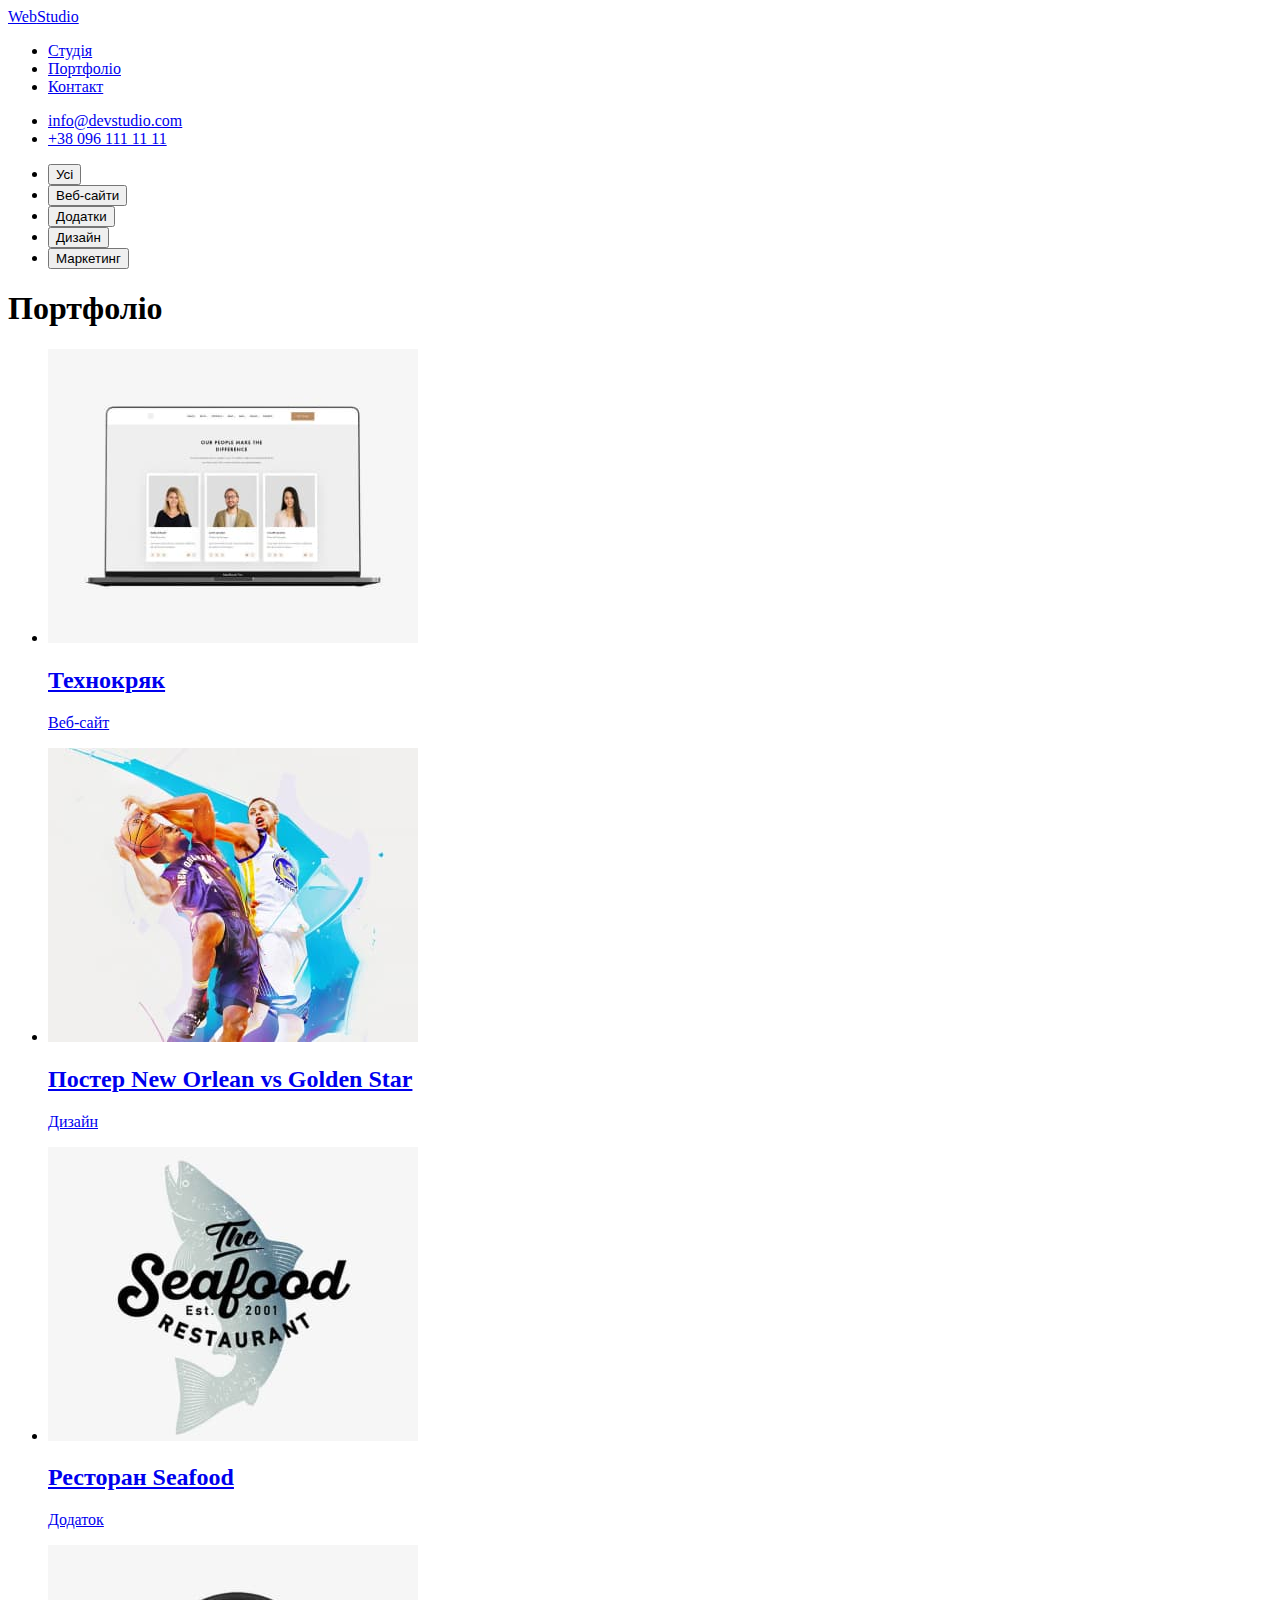
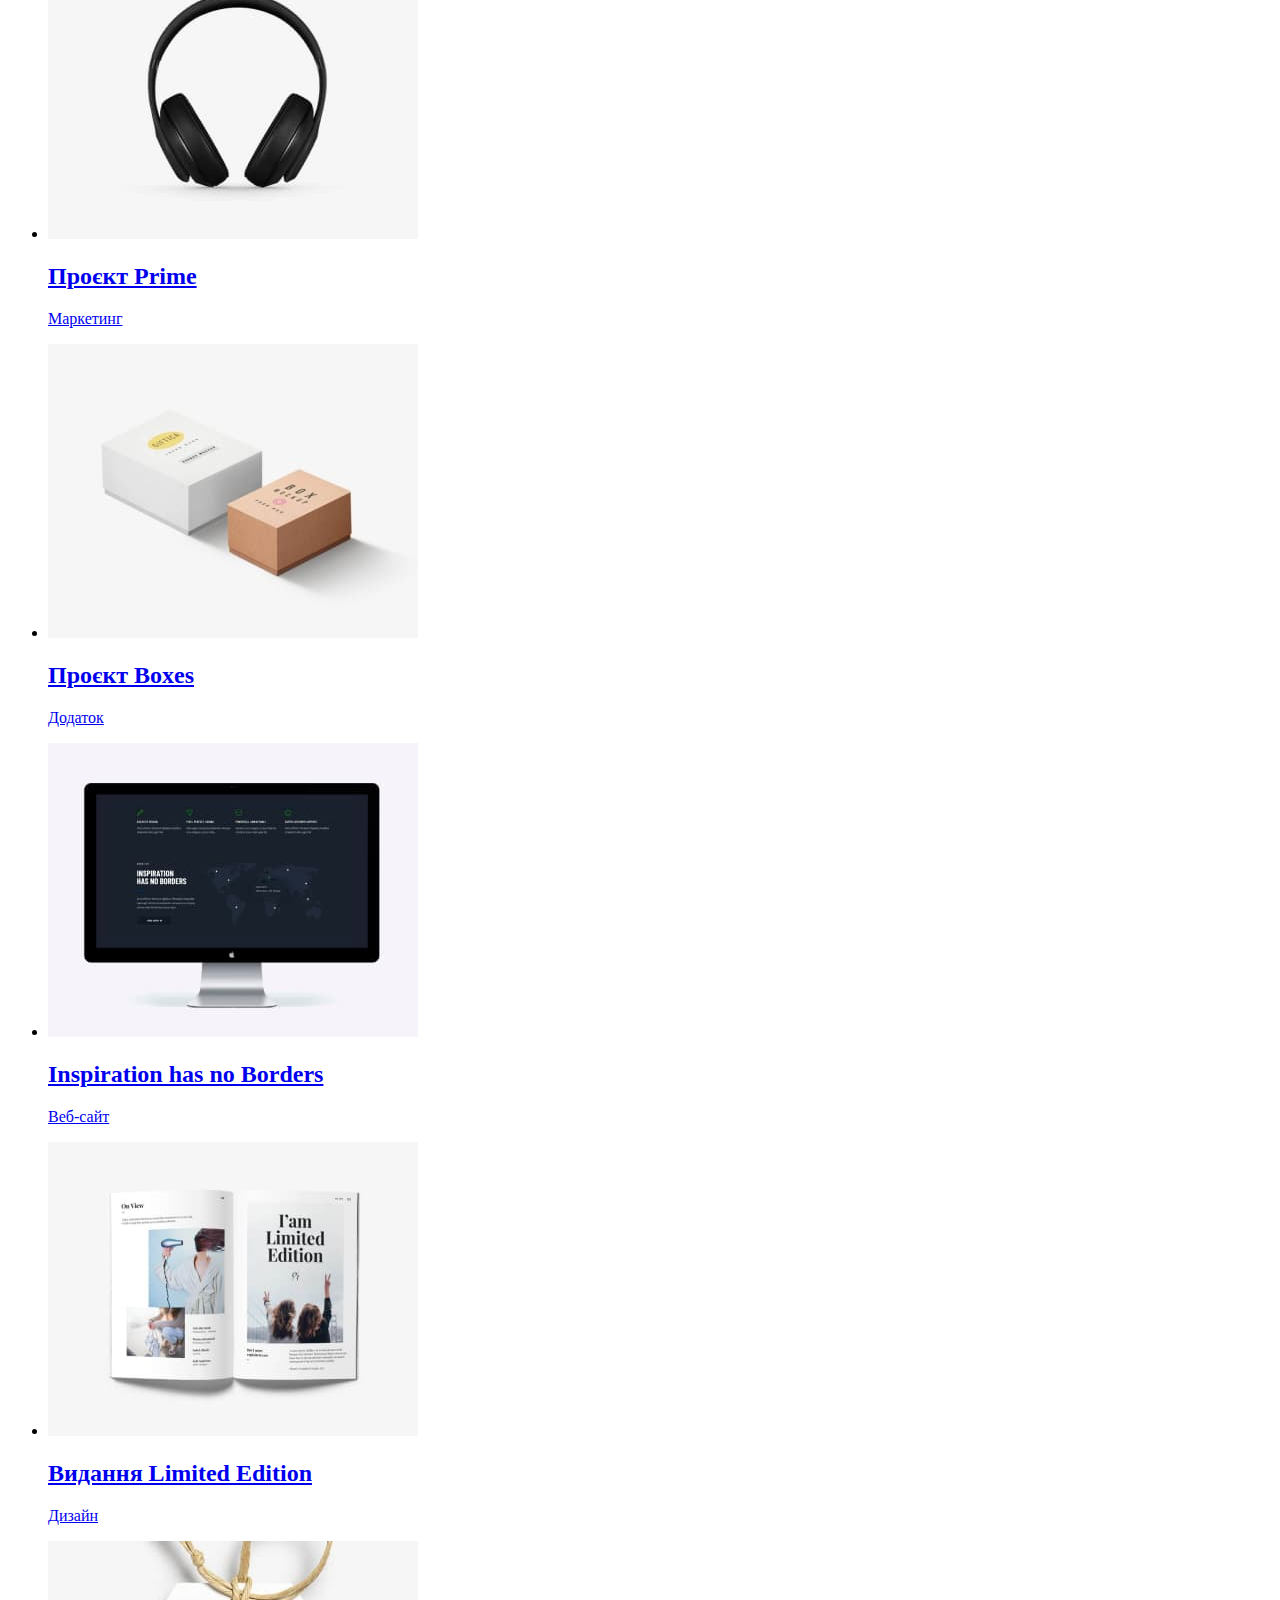
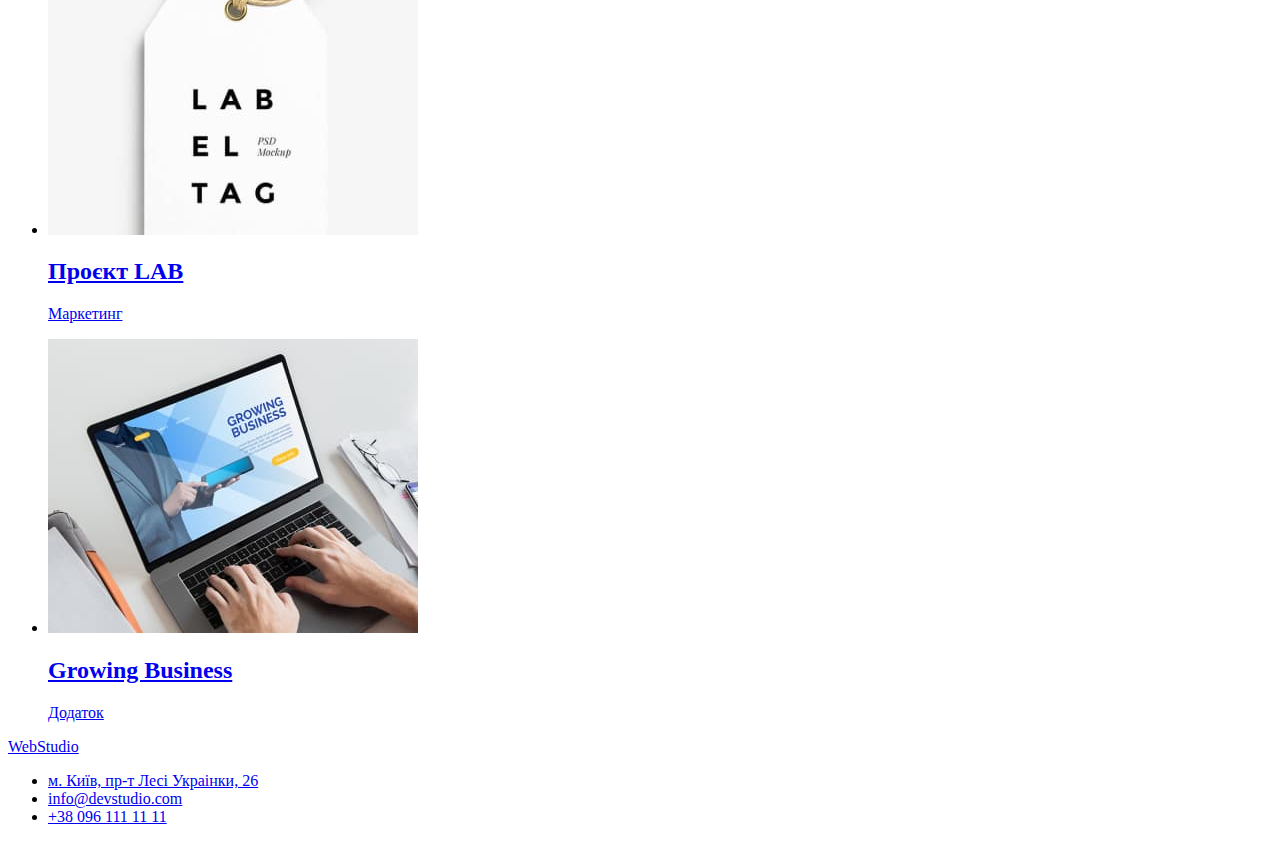
==== portfolio.html @ da9bd57f "Створено сторінки" ====
<!DOCTYPE html>
<html lang="uk">
  <head>
    <meta charset="UTF-8" />
    <meta http-equiv="X-UA-Compatible" content="IE=edge" />
    <meta name="viewport" content="width=device-width, initial-scale=1.0" />
    <title>WebStudio</title>
    <link rel="stylesheet" href="./css/styles.css" />
    <link rel="preconnect" href="https://fonts.gstatic.com" crossorigin />
    <link
      href="https://fonts.googleapis.com/css2?family=Raleway:wght@700&family=Roboto:wght@400;500;700;900&display=swap"
      rel="stylesheet"
    />
  </head>

  <body>
    <header class="header">
      <nav class="nav">
        <a class="link-logo" href="./index.html"
          ><span class="logo-header">Web</span>Studio</a
        >
        <!-- Навігація на інші сторінки -->
        <ul class="site-nav">
          <li><a class="link" href="./index.html">Студія</a></li>
          <li><a class="link" href="./portfolio.html">Портфоліо</a></li>
          <li><a class="link" href="#">Контакт</a></li>
        </ul>

        <ul class="address">
          <li>
            <a class="contact" href="mailto:info@devstudio.com"
              >info@devstudio.com</a
            >
          </li>
          <li>
            <a class="contact" href="tel:+380961111111">+38 096 111 11 11</a>
          </li>
        </ul>
      </nav>
    </header>

    <main class="portfolio">
      <ul class="filter">
        <li><button type="button" class="button-secondary">Усі</button></li>
        <li>
          <button type="button" class="button-secondary">Веб-сайти</button>
        </li>
        <li><button type="button" class="button-secondary">Додатки</button></li>
        <li><button type="button" class="button-secondary">Дизайн</button></li>
        <li>
          <button type="button" class="button-secondary">Маркетинг</button>
        </li>
      </ul>

      <section class="projects">
        <h1 class="visually-hidden">Портфоліо</h1>
        <ul class="list-project">
          <li>
            <a class="link-project" href="#"
              ><img
                class="img-project"
                src="./images2/project1.jpg"
                alt="Люди, що посміхаються"
                width="370"
              />
              <h2 class="list-project-subtitle">Технокряк</h2>
              <p class="text-project">Веб-сайт</p></a
            >
          </li>

          <li>
            <a class="link-project" href="#"
              ><img
                class="img-project"
                src="./images2/project2.jpg"
                alt="Гравці в баскетбол з м'ячем"
                width="370"
              />
              <h2 class="list-project-subtitle">
                Постер New Orlean vs Golden Star
              </h2>
              <p class="text-project">Дизайн</p></a
            >
          </li>

          <li>
            <a class="link-project" href="#"
              ><img
                class="img-project"
                src="./images2/project3.jpg"
                alt="Логотип ресторану, на фоні з рибою"
                width="370"
              />
              <h2 class="list-project-subtitle">Ресторан Seafood</h2>
              <p class="text-project">Додаток</p></a
            >
          </li>

          <li>
            <a class="link-project" href="#"
              ><img
                class="img-project"
                src="./images2/project4.jpg"
                alt="Навушники"
                width="370"
              />
              <h2 class="list-project-subtitle">Проєкт Prime</h2>
              <p class="text-project">Маркетинг</p></a
            >
          </li>

          <li>
            <a class="link-project" href="#"
              ><img
                class="img-project"
                src="./images2/project5.jpg"
                alt="Коробки"
                width="370"
              />
              <h2 class="list-project-subtitle">Проєкт Boxes</h2>
              <p class="text-project">Додаток</p></a
            >
          </li>

          <li>
            <a class="link-project" href="#"
              ><img
                class="img-project"
                src="./images2/project6.jpg"
                alt="Компютер"
                width="370"
              />
              <h2 class="list-project-subtitle">Inspiration has no Borders</h2>
              <p class="text-project">Веб-сайт</p></a
            >
          </li>

          <li>
            <a class="link-project" href="#"
              ><img
                class="img-project"
                src="./images2/project7.jpg"
                alt="Відкрита книга"
                width="370"
              />
              <h2 class="list-project-subtitle">Видання Limited Edition</h2>
              <p class="text-project">Дизайн</p></a
            >
          </li>

          <li>
            <a class="link-project" href="#"
              ><img
                class="img-project"
                src="./images2/project8.jpg"
                alt="Бірка"
                width="370"
              />
              <h2 class="list-project-subtitle">Проєкт LAB</h2>
              <p class="text-project">Маркетинг</p></a
            >
          </li>

          <li>
            <a class="link-project" href="#"
              ><img
                class="img-project"
                src="./images2/project9.jpg"
                alt="Робота за ноутбуком"
                width="370"
              />
              <h2 class="list-project-subtitle">Growing Business</h2>
              <p class="text-project">Додаток</p></a
            >
          </li>
        </ul>
      </section>
    </main>

    <footer class="footer">
      <a class="logo" href="./index.html"
        ><span class="logo-footer">Web</span>Studio</a
      >

      <ul class="address">
        <li>
          <a
            class="contact-footer"
            href="https://goo.gl/maps/CPtrU1FHBa2aNyZL9"
            target=" _blank"
            rel="noopener noreferrer
                          nofollow"
            >м. Київ, пр-т Лесі Украінки, 26</a
          >
        </li>
        <li>
          <a class="contact-footer" href="mailto:info@devstudio.com"
            >info@devstudio.com</a
          >
        </li>
        <li>
          <a class="contact-footer" href="tel:+380961111111"
            >+38 096 111 11 11</a
          >
        </li>
      </ul>
    </footer>
  </body>
</html>
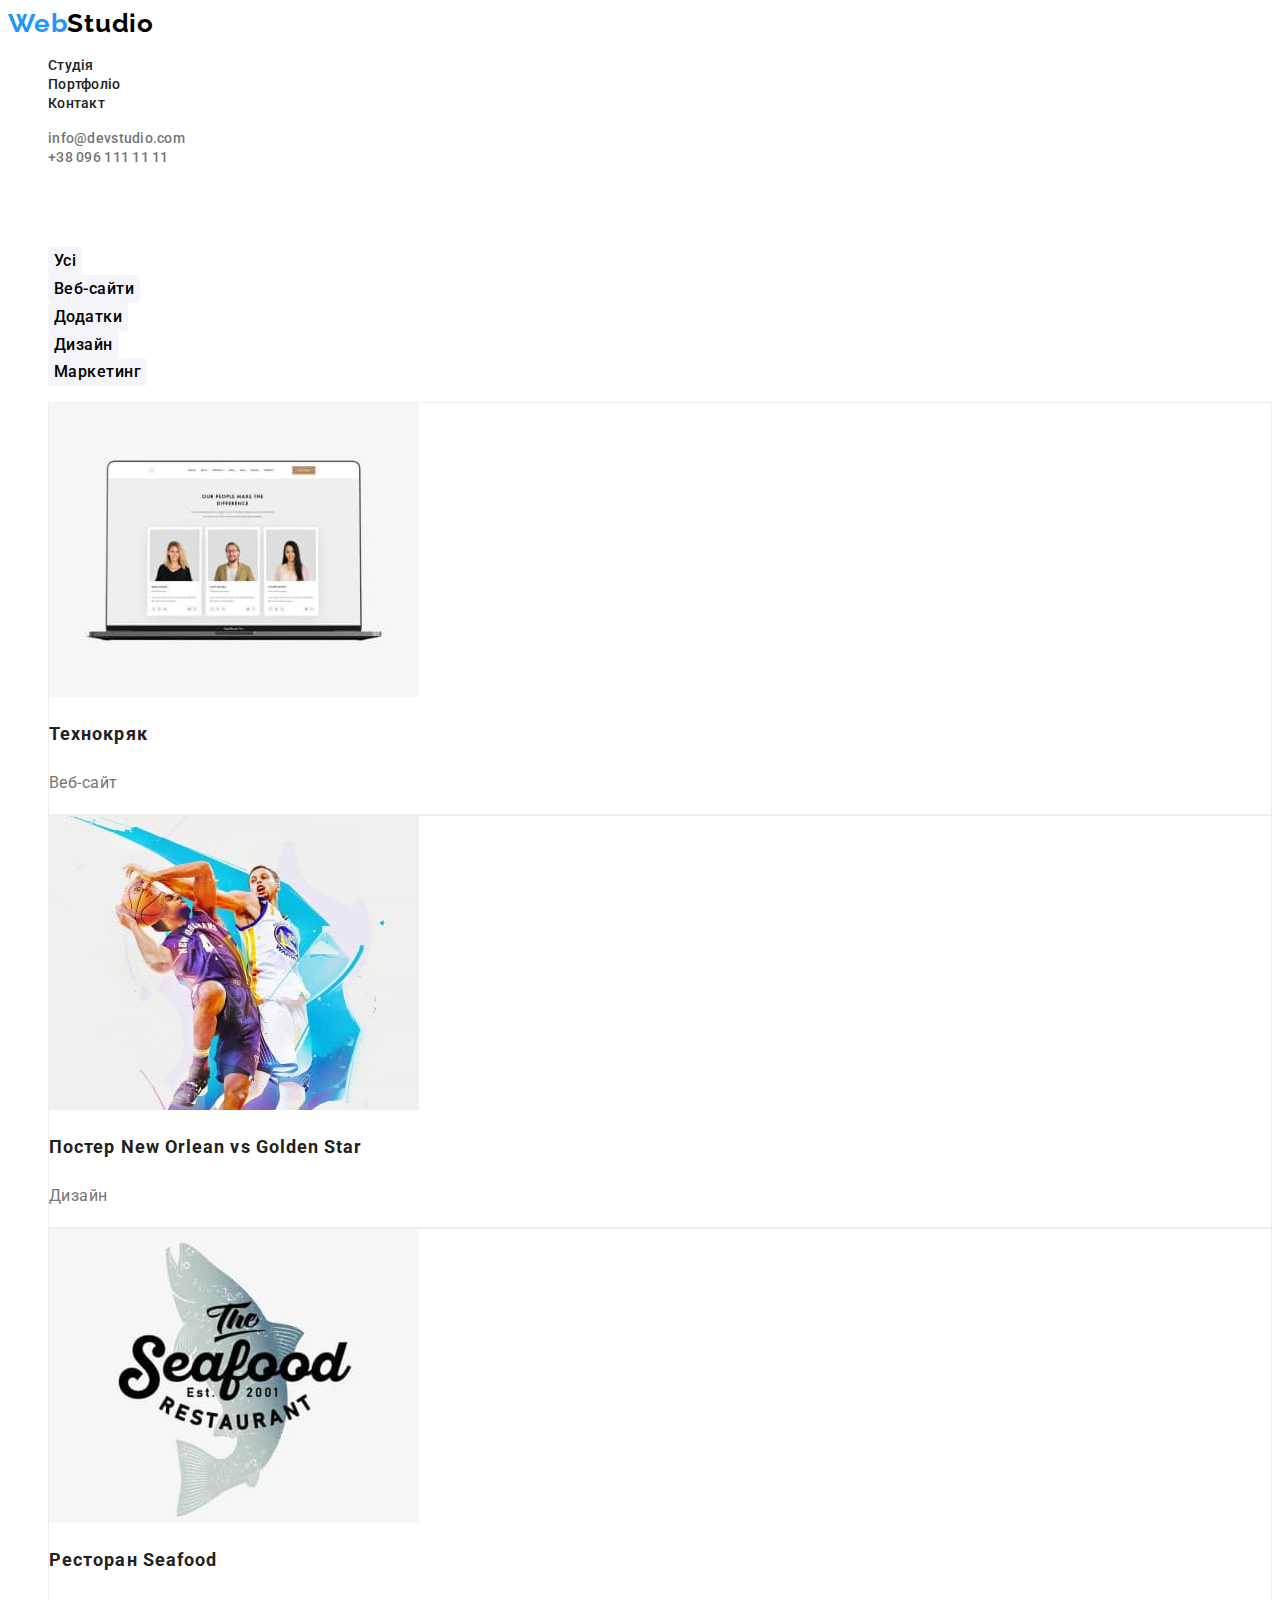
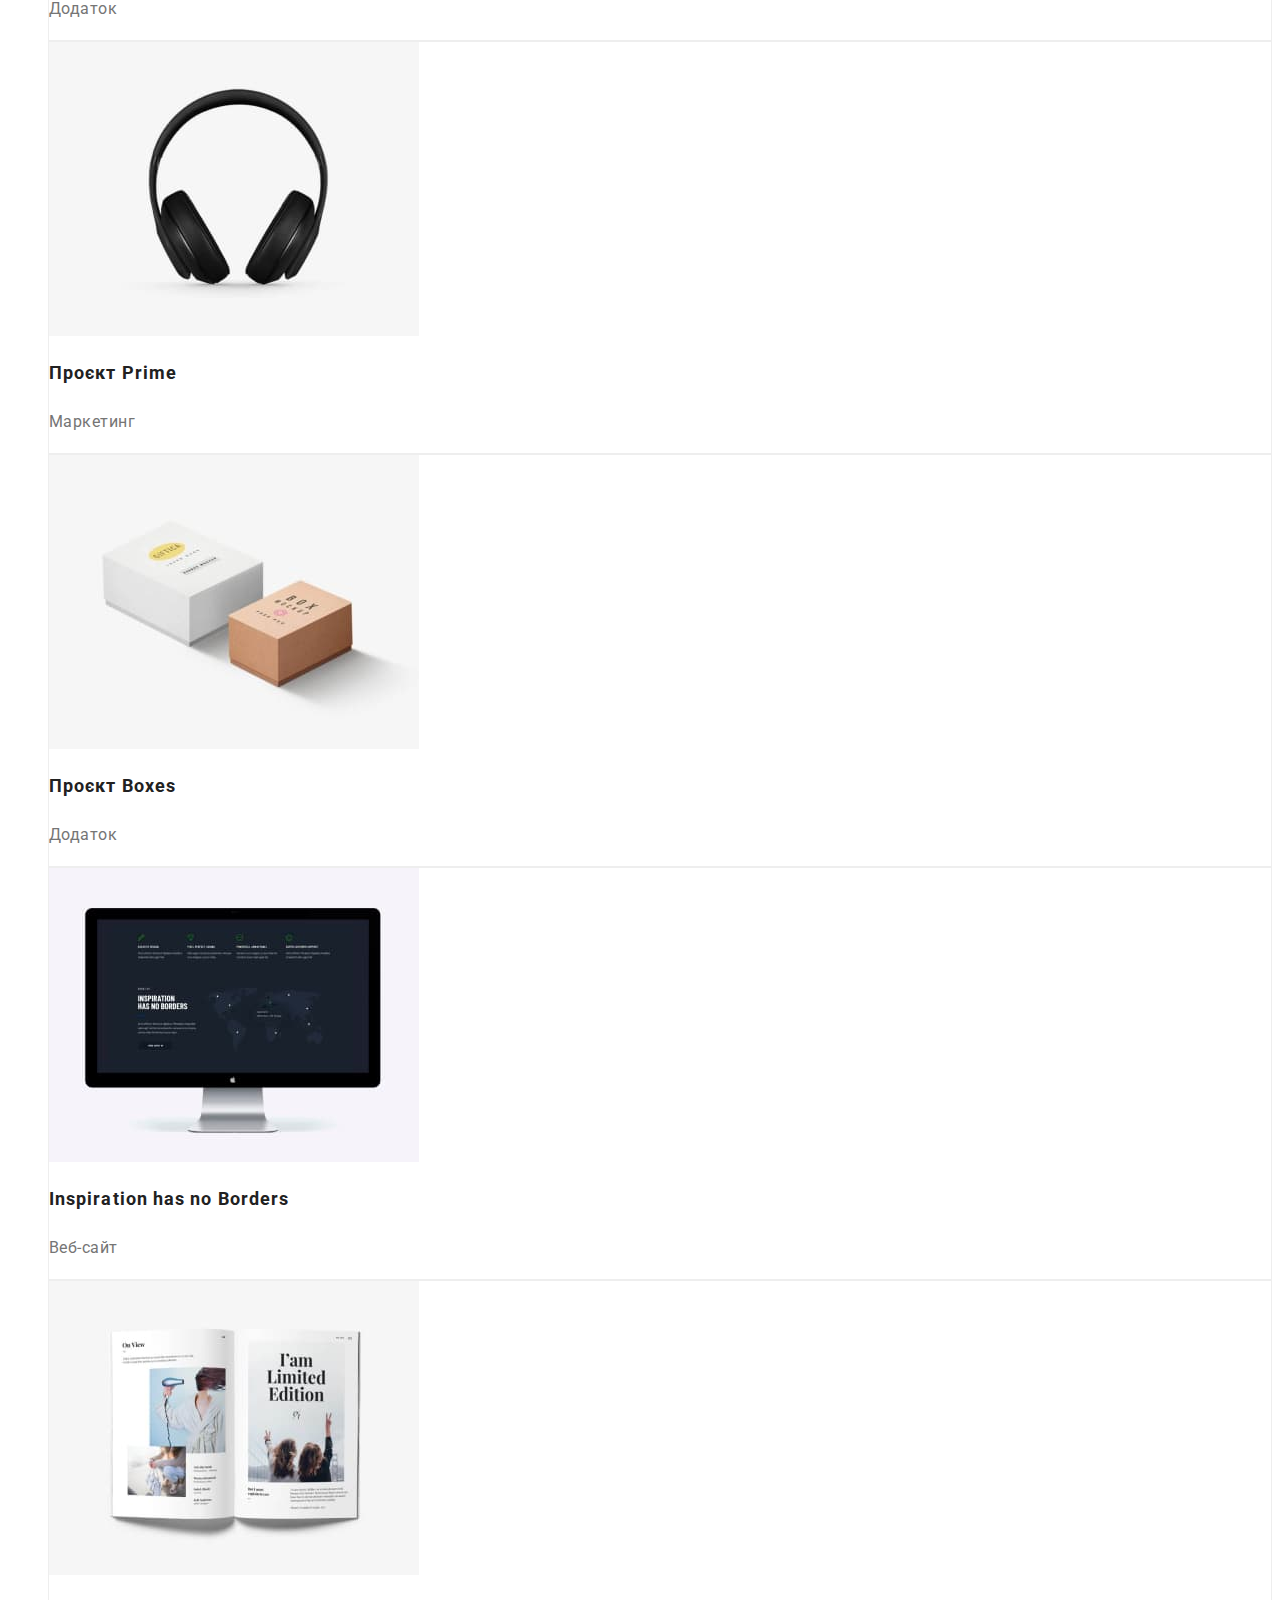
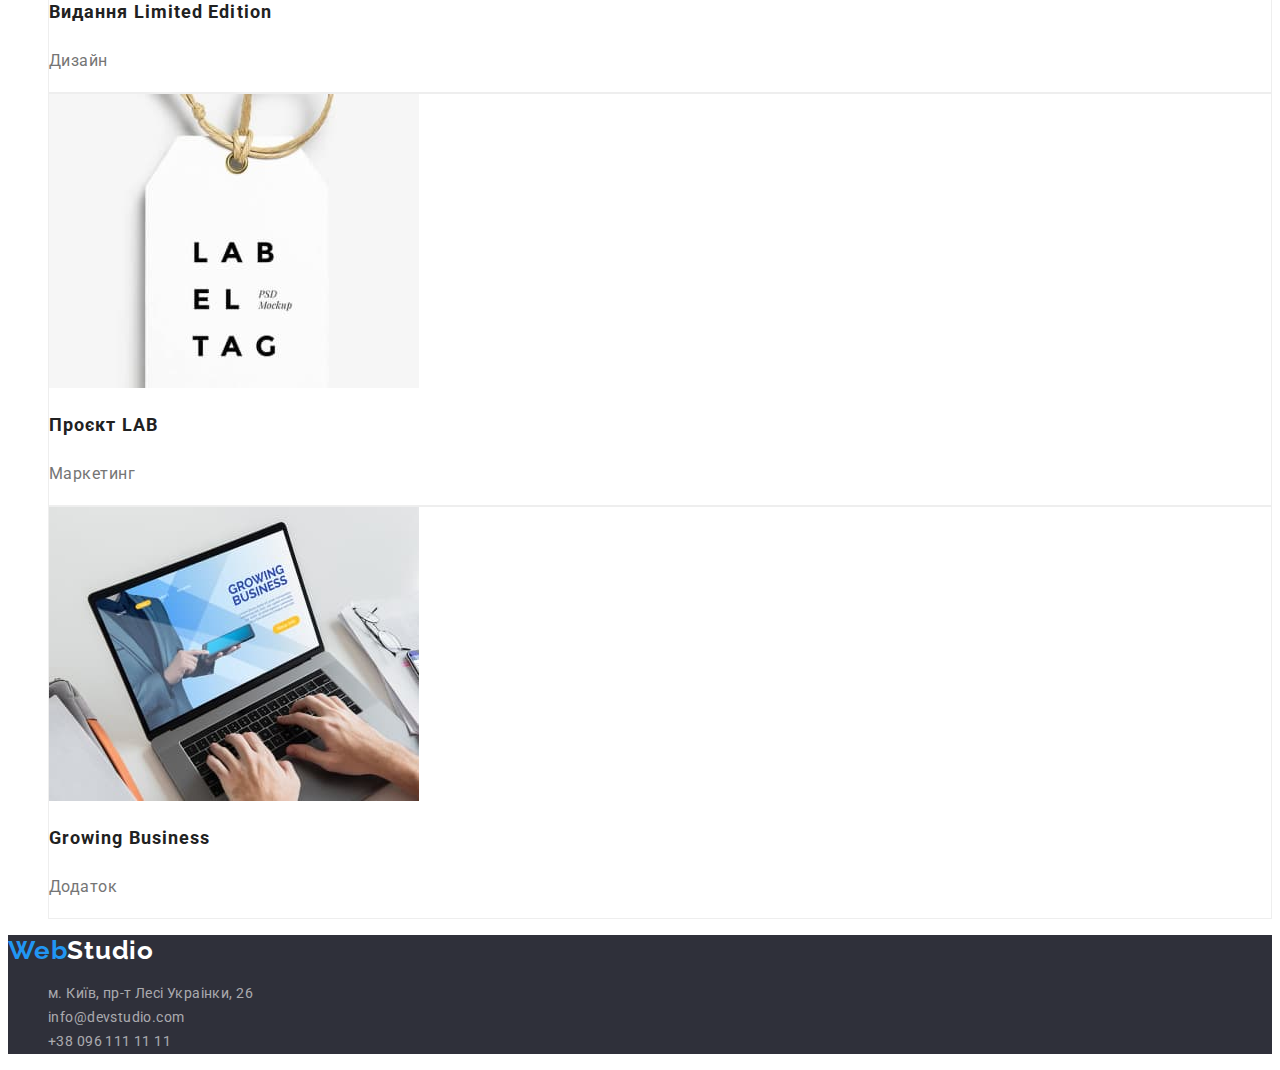
==== commit 5ceddf95: "Доопрацювання" ====
--- a/portfolio.html
+++ b/portfolio.html
@@ -25,35 +25,38 @@
           <li><a class="link" href="./portfolio.html">Портфоліо</a></li>
           <li><a class="link" href="#">Контакт</a></li>
         </ul>
-
-        <ul class="address">
-          <li>
-            <a class="contact" href="mailto:info@devstudio.com"
-              >info@devstudio.com</a
-            >
-          </li>
-          <li>
-            <a class="contact" href="tel:+380961111111">+38 096 111 11 11</a>
-          </li>
-        </ul>
       </nav>
+      <ul class="address">
+        <li>
+          <a class="contact" href="mailto:info@devstudio.com"
+            >info@devstudio.com</a
+          >
+        </li>
+        <li>
+          <a class="contact" href="tel:+380961111111">+38 096 111 11 11</a>
+        </li>
+      </ul>
     </header>
 
     <main class="portfolio">
-      <ul class="filter">
-        <li><button type="button" class="button-secondary">Усі</button></li>
-        <li>
-          <button type="button" class="button-secondary">Веб-сайти</button>
-        </li>
-        <li><button type="button" class="button-secondary">Додатки</button></li>
-        <li><button type="button" class="button-secondary">Дизайн</button></li>
-        <li>
-          <button type="button" class="button-secondary">Маркетинг</button>
-        </li>
-      </ul>
-
       <section class="projects">
         <h1 class="visually-hidden">Портфоліо</h1>
+        <ul class="filter">
+          <li><button type="button" class="button-secondary">Усі</button></li>
+          <li>
+            <button type="button" class="button-secondary">Веб-сайти</button>
+          </li>
+          <li>
+            <button type="button" class="button-secondary">Додатки</button>
+          </li>
+          <li>
+            <button type="button" class="button-secondary">Дизайн</button>
+          </li>
+          <li>
+            <button type="button" class="button-secondary">Маркетинг</button>
+          </li>
+        </ul>
+
         <ul class="list-project">
           <li>
             <a class="link-project" href="#"
--- a/css/styles.css
+++ b/css/styles.css
@@ -0,0 +1,301 @@
+:root {
+  --background-color-hero: #2F303A;
+  --background-color-first: #FFFFFF;
+  --background-color-second: #F5F5F5;
+  --background-color-third: #F5F4FA;
+  --color-borders: #ECECEC;
+  --color-brand: #2196F3;
+  --color-logo-second: #000000;
+  --color-primary: #212121;
+  --color-secondary:#757575;
+  
+  }
+
+body{
+    color: var(--color-primary);
+    font-family: 'Roboto', sans-serif;
+    background-color: var(--background-color-first);
+    
+    
+}
+
+ul{
+    list-style: none;
+}
+a{
+    text-decoration: none;
+}
+
+
+
+/*Логотип*/
+/*Логотип header*/
+.link-logo,
+.logo-header{
+    color: var(--color-logo-second);
+    font-family: 'Raleway', sans-serif;
+    font-weight: 700;
+    font-size: 26px;
+    line-height: 1.19; 
+    letter-spacing: 0.03em;
+    
+}
+
+.logo-header{
+    color: var(--color-brand);
+    font-family: 'Raleway', sans-serif;
+}
+
+.link-logo:hover,
+.link-logo:focus{
+    color: var(--color-logo-second);
+}
+.logo-header:hover,
+.logo-header:focus {
+    color: var(--color-brand);
+}
+
+/*Логотип footer*/
+
+.logo{
+    color:var(--background-color-first);
+    font-family: 'Raleway', sans-serif;
+    font-weight: 700;
+    font-size: 26px;
+    line-height: 1.19;
+    letter-spacing: 0.03em;
+}
+.logo-footer{
+    color: var(--color-brand);
+    font-family: 'Raleway', sans-serif;
+}
+
+
+
+.logo:hover,
+.logo:focus{
+    color: var(--background-color-first);
+}
+.logo-footer:hover,
+.logo-footer:focus{
+    color: var(--color-brand);
+}
+
+
+
+/*Навігація*/
+
+.link{
+    color: var(--color-primary);
+    font-weight: 500;
+    font-size: 14px;
+    line-height: 1.14;
+    letter-spacing: 0.02em;
+}
+
+
+
+.link:hover,
+.link:focus{
+    color: var(--color-brand);
+}
+
+.contact{
+    color: var(--color-secondary);
+    font-weight: 500;
+    font-size: 14px;
+    line-height: 1.14;
+    letter-spacing: 0.02em;
+}
+.contact:hover,
+.contact:focus{
+    color: var(--color-brand);
+}
+
+/*секція Hero*/
+.hero{
+    background-color: var(--background-color-hero);
+}
+
+.hero-title{
+    color: var(--background-color-first);
+    font-weight: 900;
+    font-size: 44px;
+    line-height: 1.36;
+    text-align: Center;
+    letter-spacing: 0.06em;
+    text-transform: uppercase;
+}
+
+/*кнопки*/
+.button-primary{
+    font-family: 'Roboto', sans-serif;
+    color: var(--background-color-first);
+    background-color: var(--color-brand);
+    border-radius: 4px;
+    border-style: none;
+    box-shadow: 0px 4px 4px 0px #00000026;
+    font-weight: 700;
+    font-size: 16px;
+    line-height: 1.88;
+    text-align: Center;
+    letter-spacing: 0.06em;
+    cursor: pointer;
+    
+}
+
+.button-primary:hover,
+.button-primary:focus{
+    background-color: var(--color-brand);
+}
+
+
+.button-secondary{
+        font-family: 'Roboto', sans-serif;
+        background-color: var(--background-color-third);
+        border-radius: 4px;
+        border-style: none;
+        font-weight: 500;
+        font-size: 16px;
+        line-height: 1.62;
+        text-align: Center;
+        letter-spacing: 0.03em;
+        cursor: pointer;
+    }
+
+.button-secondary:hover,
+.button-secondary:focus{
+    color: var(--background-color-first);
+    background-color: var(--color-brand);
+}
+
+/*секція subtitle-hero */
+
+.caption{
+    color: var(--color-primary);
+    font-weight: 700;
+    font-size: 14px;
+    line-height: 1.14;
+    text-align: left;
+    letter-spacing: 0.03em;
+    text-transform: uppercase;
+}
+
+.text-hero{
+    color: var(--color-secondary);
+    font-size: 14px;
+    line-height: 1.71;
+    text-align: left;
+    letter-spacing: 0.03em;
+}
+
+
+.section-tittle{
+    font-weight: 700;
+    font-size: 36px;
+    line-height: 1.17;
+    text-align: center;
+    letter-spacing: 0.03em;
+}
+
+/*секція section-fuatures Чим ми займайємося*/
+
+.fuature-box{
+    display: flex;
+}
+
+/*секція section-team Наша команда*/
+.section-team{
+    background-color: var(--background-color-third);
+}
+
+.section-team li{
+    background-color: var(--background-color-first);
+    box-shadow: 0px 1px 3px rgba(0, 0, 0, 0.12), 0px 1px 1px rgba(0, 0, 0, 0.14), 0px 2px 1px rgba(0, 0, 0, 0.2);
+    border-radius: 0px 0px 4px 4px;
+}
+
+.team-name{
+    font-weight: 500;
+    font-size: 16px;
+    line-height: 1.19;
+    text-align: center;
+    letter-spacing: 0.03em;
+}
+.team-text{
+    color: var(--color-secondary);
+    font-size: 16px;
+    line-height: 1.19;
+    text-align: center;
+    letter-spacing: 0.03em;
+}
+
+
+
+
+/*footer*/
+.footer{
+    background-color: var(--background-color-hero);
+}
+.address-footer{
+    color: var(--background-color-first);
+    font-size: 14px;
+    line-height: 1.71;
+    letter-spacing: 0.03em;
+}
+
+.contact-footer{
+    font-size: 14px;
+    line-height: 1.71;
+    letter-spacing: 0.03em;
+    color: rgba(255, 255, 255, 0.6);
+}
+
+
+.address-footer:hover,
+.address-footer:focus{
+    color: var(--color-brand);
+}
+
+.contact-footer:hover,
+.acontact-footer:focus{
+    color: var(--color-brand);
+}
+
+
+
+/*портфоліо проєкти*/
+
+.visually-hidden{
+    visibility: hidden;
+}
+
+.list-project li{
+    border: 1px solid #EEEEEE
+}
+
+.list-project-subtitle {
+    color: var(--color-primary);
+    font-weight: 700;
+    font-size: 18px;
+    line-height: 2;
+    letter-spacing: 0.06em;
+}
+
+
+.text-project{
+    color: var(--color-secondary);
+    font-size: 16px;
+    line-height: 1.88;
+    letter-spacing: 0.03em;
+}
+.list-project-subtitle:hover,
+.list-project-subtitle:focus {
+    color: var(--color-primary);
+}
+
+.text-project:hover,
+.text-project:focus {
+    color: var(--color-secondary);
+}
+
